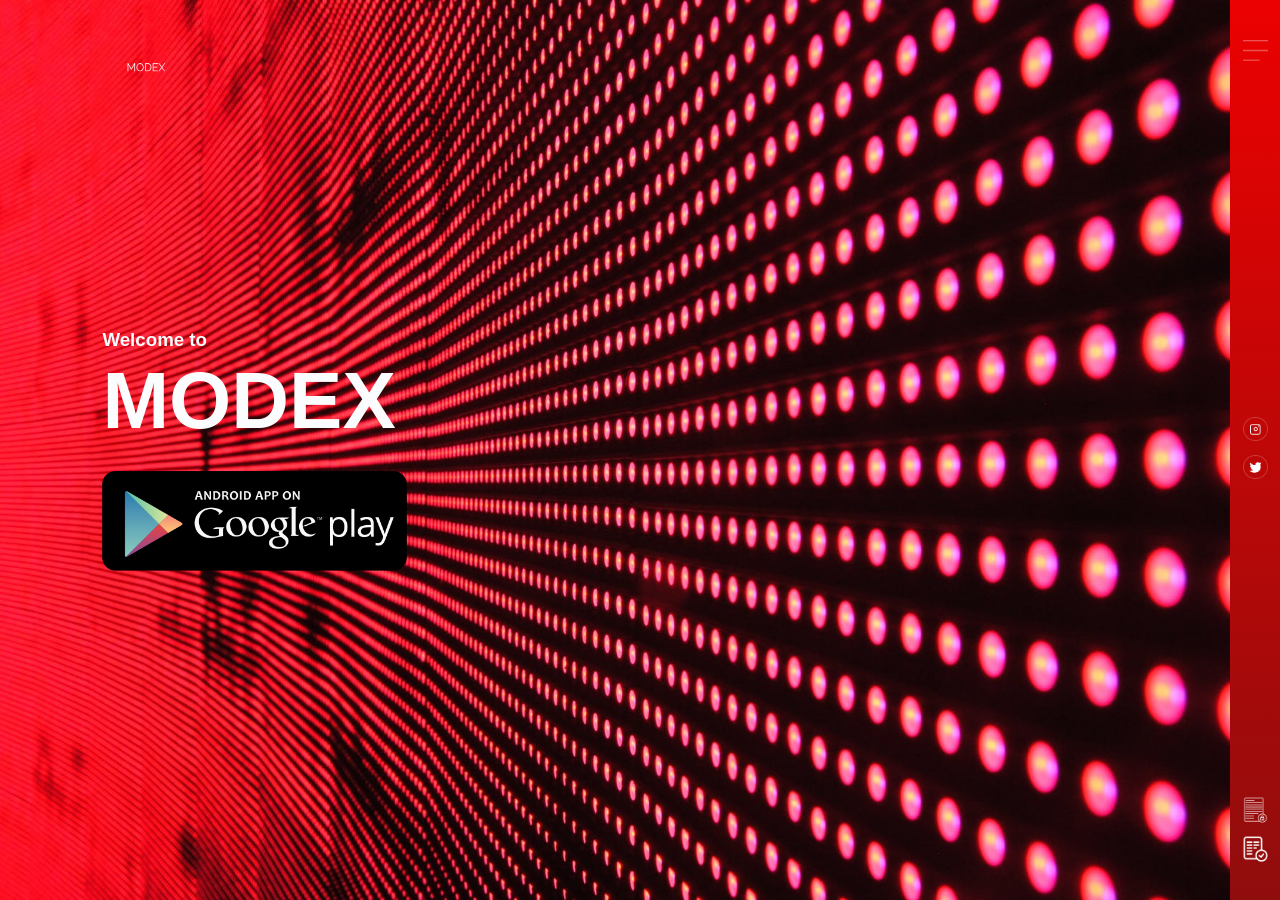
==== index.html @ 0cf9ef92 "first commit" ====
<!DOCTYPE html>
<html lang="en">
<head>
    <meta name="description" content="MODEX is a new Startup based on App and Web Development, we love to give user satisfcation and keep him engaged to our products! Modex is based in Berlin - Germany - Tirana - Albania">
    <meta name="keywords" content="Networks App,Moody, Modex Networks, Modex, Android, Play Store">
    <meta name="author" content="Modex">
    <meta charset="UTF-8">
    <meta name="viewport" content="width=device-width, initial-scale=1.0">
    <link rel="stylesheet" href="style.css">
    <link rel="icon" href="images/icon.png" type="image/icon type">
    <title>MODEX</title>
</head>
<body>
    <div class="hero">
        <div class="navbar">
            <img src="images/logo.png" class = "logo">  
        </div>
        <div class="content">
            <h3>Welcome to</h3>
            <h1>MODEX</h1>
            <a href = "https://twitter.com/modexapps">
                <button class = "button" >
                    <img src="images/1024px-Android-app-on-google-play.svg_.png" height="100px" >
               </button> </a>
        </div>
        <div class="side-bar">
            <img src="images/menu.png" class = "menu">


            <div class="social-links">
                <a href="https://www.instagram.com/modexapps/">
                <img src="images/ig.png" alt ="Instagram Icon">
                </a>
                <a href="https://twitter.com/modexapps">
                <img src="images/tw.png" alt="Twitter Icon">
                </a>
                                  
            </div>

            <div class = "useful-links">
                <a href="privacy.html">
                    <img src="images/privacy.png" alt ="password Icon">
                    </a>
                    <a href="terms.html">
                    <img src="images/accept.png" alt="Twitter Icon">
                    </a>
            </div>




        </div>

    </div>

</body>
</html>
---- style.css ----
*{
    margin: 0;
    padding: 0;
    font-family: sans-serif;
}

.hero {
    width: 100%;
    height: 100vh;
    background-image: url(images/backgroundmodex.jpeg);
    background-size: cover;
    position: relative;
    overflow: hidden;
}
.hero1 {
    width: 100%;
    height: 100vh;
    background-image: url(images/testsetstes.jpeg);
    background-size: cover;
    position: relative;
    overflow: hidden;

}

.logo {
    width: 100px;
    cursor: pointer;
}

.navbar {
    width: 85%;
    height: 15%;
    margin: auto;
    display: flex;
    align-items: center;
    justify-content: space-between;
}

.button {
    
    background: transparent;
    border: 1px;
    border-radius: 100px;
    padding: 0px;
    cursor: pointer;
    display: flex;
    outline:none;

}
.content {
    color: #fbfcfd;
    position: absolute;
    top: 50%;
    left: 8%;
    transform: translateY(-50%);
    z-index: 2;
}

h1 {
    font-size: 80px;
    margin: 10px 0 30px;
    line-height: 80px;

}
.side-bar {
    width: 50px;
    height: 100vh;
    background: linear-gradient(#ec0101, #900d0d);
    position: absolute;
    right: 0;
    top: 0;
}
.menu {
    display: block;
    width: 25px;
    margin: 40px auto 0;
    cursor: pointer;

}


.social-links img, .useful-links img {
    width: 25px;
    margin: 5px auto;
    cursor: pointer;

}

.social-links {
    width: 50px;
    text-align: center;
    position: absolute;
    top: 50%;
    transform: translateY(-50%);
}

.useful-links {

    width: 50px;
    text-align: center;
    position: absolute;
    top: 95%;
    transform: translateY(-80%);


}
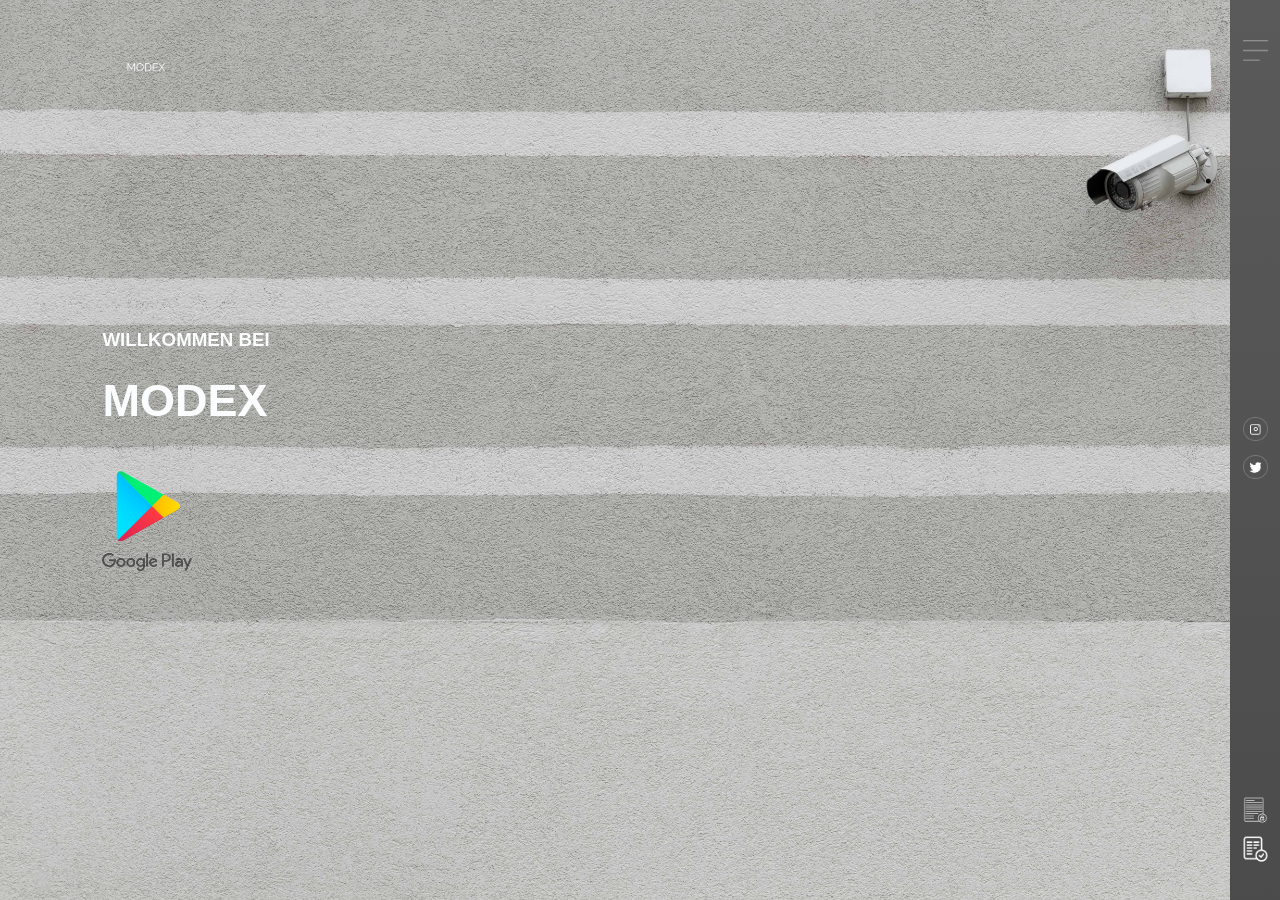
==== commit c63d002f: "2021 update" ====
--- a/index.html
+++ b/index.html
@@ -16,10 +16,10 @@
             <img src="images/logo.png" class = "logo">  
         </div>
         <div class="content">
-            <h3>Welcome to</h3>
+            <h3>WILLKOMMEN BEI</h3>
             <h1>MODEX</h1>
-            <a href = "https://twitter.com/modexapps">
-                <button class = "button" >
+            <a href = "https://play.google.com/store/apps/dev?id=6491508585274176173">
+                <button class = "button">
                     <img src="images/1024px-Android-app-on-google-play.svg_.png" height="100px" >
                </button> </a>
         </div>
--- a/style.css
+++ b/style.css
@@ -7,7 +7,7 @@
 .hero {
     width: 100%;
     height: 100vh;
-    background-image: url(images/backgroundmodex.jpeg);
+    background-image: url(images/backgroundmodex1.jpg);
     background-size: cover;
     position: relative;
     overflow: hidden;
@@ -57,7 +57,7 @@
 }
 
 h1 {
-    font-size: 80px;
+    font-size: 45px;
     margin: 10px 0 30px;
     line-height: 80px;
 
@@ -65,7 +65,7 @@
 .side-bar {
     width: 50px;
     height: 100vh;
-    background: linear-gradient(#ec0101, #900d0d);
+    background: linear-gradient(#5a5a5a, #4b4b4b);
     position: absolute;
     right: 0;
     top: 0;
